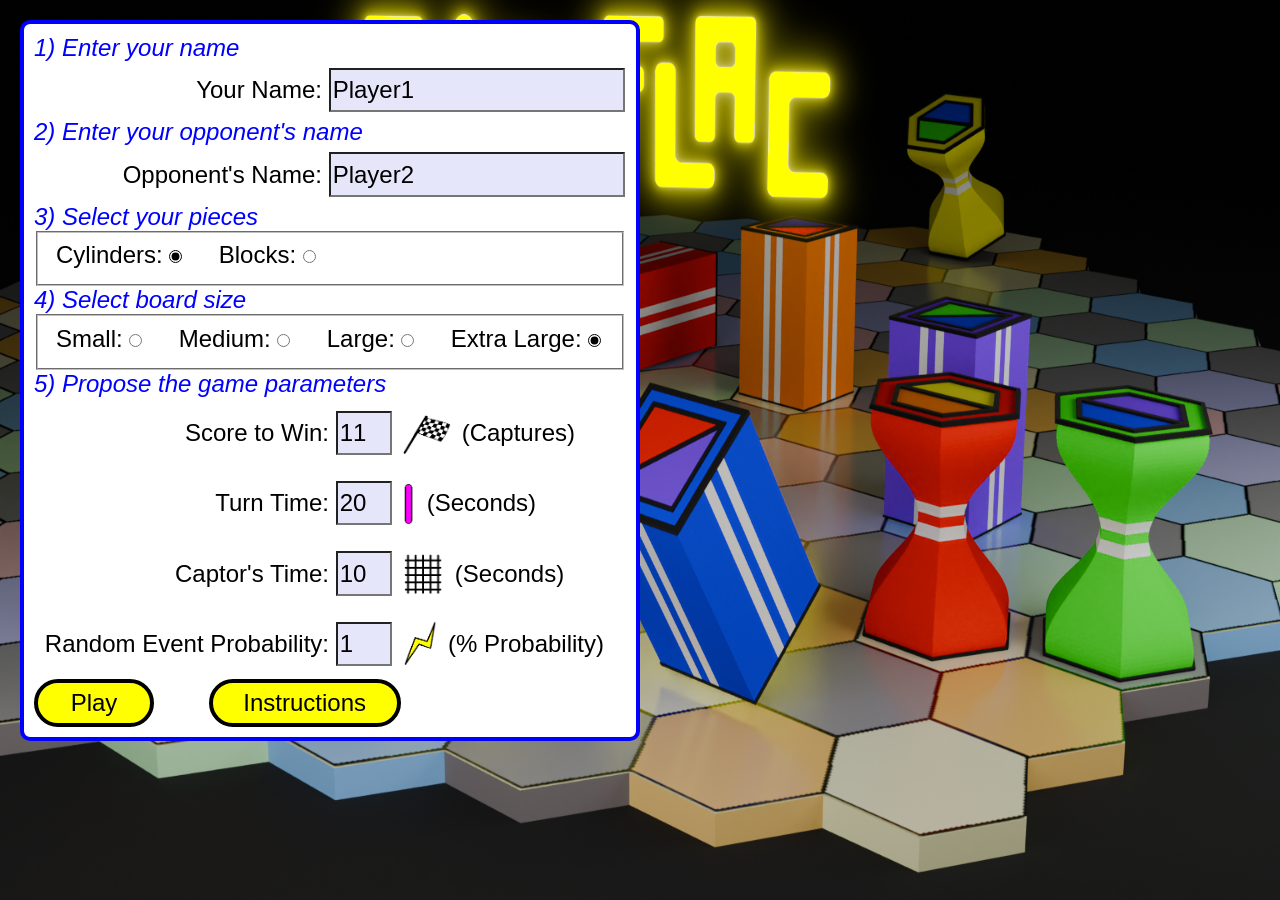
==== flicflac/client/resources/index.html @ 59124ac5 "hosted flic flac" ====
<!DOCTYPE html>
<html>
  <head>
    <title>FlicFlac</title>
    <style>
    body {
      padding: 0px;
      margin: 20px;
      overflow-x: hidden;
      overflow-y: hidden;
      background-image: url('rules/FlicFlacV4.png');
      background-size: 100vw 100vh;
      background-color: black;
      background-repeat: no-repeat;
      font-family: arial;
      font-size: 30px;
    }    
    </style>

    <link rel="stylesheet" href="./Rules.css" />    
  </head>
  <body onload="LocalStorageRead()">
    <div id="readResults" class="configParams">
      <div>
        <i>1) Enter your name</i><br>
        <span title="This name is needed by your opponent to establish the game link. This unique name must be different from your opponents name and will be used to establish the game link.">
          <div id="errorMsg1" class="configErrorMsg"><b>Invalid Name</b><br>
            Your name should be at least 3 characters long<br>
          </div>
          <div>
            <label for="myName" class="configLabel">Your Name:</label>
            <input id="myName" class="configNameValue" type="text" name="myName">
          </div>
        </span>
      </div>

      <div>
        <i>2) Enter your opponent&apos;s name</i><br>
        <span title="This unique name, provided by your opponent, is needed to establish the game link. It must be different from your name.">
          <div id="errorMsg2" class="configErrorMsg"><b>Invalid Name</b><br>
            Your opponent&apos;s name should be at least 3 characters long and different from your name<br> 
          </div>
          <div>
            <label for="oppoName" class="configLabel">Opponent&apos;s Name:</label>
            <input id="oppoName" class="configNameValue" type="text" name="oppoName">  
          </div>
        </span>
      </div>

      <div>
        <i>3) Select your pieces</i><br>
        <fieldset>
          <div>
            <span title="Select the shape of your pieces. This may be adjusted if both players choose the same shape.">
              <div id="errorMsg3" class="configErrorMsg"><b>Invalid Piece Shape</b><br>
                Select either Cylinders or Blocks. <br>
              </div>
              <label class="configRadioLabel">
                Cylinders:
                <input type="radio" id="cylinders" name="pieceShape" value=0 class="configRadio"/>
              </label>
              <label class="configRadioLabel">
                &nbsp;&nbsp;&nbsp;&nbsp;Blocks:
                <input type="radio" id="blocks" name="pieceShape" value=1 class="configRadio"/>
              </label>
          </span>
          </div>
        </fieldset>
      </div>
      
      <div>
        <i>4) Select board size</i><br>
        <fieldset>
          <div>
            <span title="Select the best size that suits your screen. The final, negotiated, board size is the smallest of your board size and your opponent&apos;s board size.">
              <div id="errorMsg4" class="configErrorMsg"><b>Invalid Board Size</b><br>
                Select one of Small, Medium, Large or Extra Large to specify your preferred board size.<br>
              </div>
              <label class="configRadioLabel">
                Small:
                <input type="radio" id="size5" name="boardSize" value=5 class="configRadio"/>
              </label>
              <label class="configRadioLabel">
                &nbsp;&nbsp;&nbsp;&nbsp;Medium:
                <input type="radio" id="size6" name="boardSize" value=6 class="configRadio"/>
              </label>
              <label class="configRadioLabel">
                &nbsp;&nbsp;&nbsp;&nbsp;Large:
                <input type="radio" id="size7" name="boardSize" value=7 class="configRadio"/>
              </label>
              <label class="configRadioLabel">
                &nbsp;&nbsp;&nbsp;&nbsp;Extra Large:
                <input type="radio" id="size8" name="boardSize" value=8 class="configRadio"/>
              </label>
          </span>
          </div>
        </fieldset>
      </div>


      <i>5) Propose the game parameters</i><br>
      <div>
        <table class ="borderless">        
          <td class ="borderless">
            <span title="This is the number of captures you need to win. The negotiated version of this parameter is the average between your entry and your opponent&apos;s entry. Remember you must win by at least two clear captures.">
              <div id="errorMsg5A" class="configErrorMsg"><b>Invalid target set as Final Score</b><br>
                The score to win needs to be set as a non-zero positive integer.<br>
              </div>
              <label for="scoreToWin" class="configLabel">Score to Win:</label>
              <input id="scoreToWin" class="configNumberValue" type="number" name="scoreToWin">    
            </span>
          </td>
          <td class ="borderless">
            <img src="./Flag.png" style="height: 2em; width: auto"/>
          </td>
          <td class ="borderless">
            <p class="configUnit">(Captures)</td>
        </table>
      </div>
      <div>
        <table class ="borderless">        
          <td class ="borderless">
            <span title="This is the number of seconds allowed for each turn. The negotiated version of this parameter is the average between your entry and your opponent&apos;s entry. A resulting value of zero disables this timer">
              <div id="errorMsg5B" class="configErrorMsg"><b>Invalid Turn Time</b><br>
                The turn time must be greater than or equal to zero, <br>
                representing the maximum time allowed in seconds for each turn.<br>
                A value of zero disables this timer<br>
              </div>
              <label for="turnTime" class="configLabel">Turn Time:</label>
              <input id="turnTime" class="configNumberValue" type="number" name="turnTime">  
            </span>          
          </td>
          <td class ="borderless">
            <img src="./TallTimer.png" style="height: 2em; width: auto"/>
          </td>
          <td class ="borderless">
            <p class="configUnit">(Seconds)</p>
          </td>
        </table>
      </div>
      <div>
        <table class ="borderless">        
          <td class ="borderless">
            <span title= "This is the number of seconds allowed for an extended turn after a successful capture. The negotiated version of this parameter is the average between your entry and your opponent&apos;s entry. A resulting value of zero disables this timer.">
              <div id="errorMsg5C" class="configErrorMsg"><b>Invalid Captor&apos;s Turn Time</b><br>
                This captor&apos;s timer must be greater than or equal to zero.<br>
                It represents the time allowed in seconds for extra turns.<br>
                A value of zero disables this timer.<br>
              </div>
              <label for="captorsTime" class="configLabel">Captor&apos;s Time:</label>
              <input id="captorsTime" class="configNumberValue" type="number" name="captorsTime">
            </span>
            <td class ="borderless">
              <img src="./PortCullis.png" style="height: 2em; width: auto"/>
            </td>
            <td class ="borderless">
              <p class="configUnit">(Seconds)</p>
            </td>
            </table>
        </div>
      <div>
        <table class ="borderless">        
          <td class ="borderless">
            <div id="errorMsg5D" class="configErrorMsg">
              <b>Invalid Random Event Probability</b><br>
              This is an integer representing the percentage probability,<br>
              where 0 <= probability <= 100 <br>
            </div>
            <span title="This is the percentage probabilty that a random event will occur. The negotiated version of this parameter is the average between your entry and your opponent&apos;s entry. A value of zero prohibits these occurences.">
              <label for="randEventProb" class="configLabel">Random Event Probability:</label>
              <input id="randEventProb" class="configNumberValue" type="number" name="randEventProb">              
            </span>
            <td class ="borderless">
              <img src="./Bolt.png" style="height: 2em; width: auto"/>
            </td>
            <td class ="borderless">
              <p class="configUnit">(% Probability)</p>
            </td>
            </table>
      </div>
      <div id="Index">
        <button id="playButton" class="myButton" style="margin-right: 2em;" onclick = "LocalStorageWrite()">Play</button>

        <a href = "./Rules1.html">
          <button class="myButton" style="margin-right: 2em; width: 8em">Instructions</button>
        </a>
      </div>
    </div>

    
    <script>

    document.getElementById("size5").addEventListener('click', function() {
      document.body.style.background = "url('./FlicFlacSize5R.png')"
      document.body.style.setProperty("background-repeat","no-repeat")

    })

    document.getElementById("size6").addEventListener('click', function() {
      document.body.style.background = "url('./FlicFlacSize6R.png')"
      document.body.style.setProperty("background-repeat","no-repeat")

    })

    document.getElementById("size7").addEventListener('click', function() {
      document.body.style.background = "url('./FlicFlacSize7R.png')"
      document.body.style.setProperty("background-repeat","no-repeat")

    })

    document.getElementById("size8").addEventListener('click', function() {
      document.body.style.background = "url('./FlicFlacSize8R.png')"
      document.body.style.setProperty("background-repeat","no-repeat")

    })


    
    function LocalStorageRead() {
      var sFlicFlacPlayParams = window.localStorage.getItem("FlicFlac-Params");
      var sFlicFlacGame2 = window.localStorage.getItem("FlicFlac-Game2");

      var bPlayer2 = true;
      if (sFlicFlacGame2 == null) {
        bPlayer2 = false
      }

      if (sFlicFlacPlayParams != null) {
        // We have the object decoded so display on parameters panel,
        // but if FlicFlac-Game2 exists switch names  
        const oFlicFlac = JSON.parse(sFlicFlacPlayParams)
        document.getElementById("readResults").style.border="4px solid blue"
        if (bPlayer2 == true) {
          document.getElementById("myName").defaultValue = oFlicFlac.playPams2_Name2
          document.getElementById("oppoName").defaultValue = oFlicFlac.playPams1_Name1
        }
        else {
          document.getElementById("myName").defaultValue = oFlicFlac.playPams1_Name1
          document.getElementById("oppoName").defaultValue = oFlicFlac.playPams2_Name2
        }

        if (oFlicFlac.playPams3_PieceShape == 0)
          document.getElementById("cylinders").checked = true
        else
          document.getElementById("blocks").checked = true

        if (oFlicFlac.playPams4_BoardSize == 5)
          document.getElementById("size5").checked = true
        else if (oFlicFlac.playPams4_BoardSize == 6)
          document.getElementById("size6").checked = true
        else if (oFlicFlac.playPams4_BoardSize == 7)
          document.getElementById("size7").checked = true
        else if (oFlicFlac.playPams4_BoardSize == 8)
          document.getElementById("size8").checked = true
        else
          ;
        document.getElementById("scoreToWin").defaultValue = oFlicFlac.playPams5_ScoreToWin
        document.getElementById("turnTime").defaultValue = oFlicFlac.playPams6_TurnTime
        document.getElementById("captorsTime").defaultValue = oFlicFlac.playPams7_CaptorsTime
        document.getElementById("randEventProb").defaultValue = oFlicFlac.playPams8_RandEventProb      
      }
      else      
      {
        /* no json object found so suggest some default parameters */
        console.log("@@@ Cache for PlayParams not found - suggesting defaults")
        document.getElementById("myName").defaultValue = "Player1"
        document.getElementById("oppoName").defaultValue = "Player2"
        document.getElementById("cylinders").checked = true
        document.getElementById("size8").checked = true
        document.getElementById("scoreToWin").defaultValue = 11
        document.getElementById("turnTime").defaultValue = 20
        document.getElementById("captorsTime").defaultValue = 10
        document.getElementById("randEventProb").defaultValue = 1
      }
    }
    
    function LocalStorageWrite() {
      console.log("@@@ LocalStorageWrite")

      // validate the new parameters


      var myName = document.getElementById("myName").value
      var oppoName = document.getElementById("oppoName").value
      
      var checkPieceShapeRadio = document.querySelector('input[name="pieceShape"]:checked')
      var pieceShape = -1
      if (checkPieceShapeRadio != null) {
        pieceShape = checkPieceShapeRadio.value
      }
      
      var checkBoardSizeRadio = document.querySelector('input[name="boardSize"]:checked')
      var boardSize = 0
      if (checkBoardSizeRadio != null) {
        boardSize = checkBoardSizeRadio.value
      }
      var scoreToWin = document.getElementById("scoreToWin").value
      var turnTime = document.getElementById("turnTime").value
      var captorsTime = document.getElementById("captorsTime").value
      var randEventProb = document.getElementById("randEventProb").value

      var invalidParams = false;

      if (myName.length < 3)
      {
        document.getElementById("errorMsg1").style.display="block";
        invalidParams = true;
      }

      if (oppoName.length < 3)
      {
        document.getElementById("errorMsg2").style.display="block";
        invalidParams = true;
      }

      if (myName == oppoName)
      {
        document.getElementById("errorMsg2").style.display="block";
        invalidParams = true;
      }

      if ((pieceShape != 0) && (pieceShape != 1))
      {
        document.getElementById("errorMsg3").style.display="block";
        invalidParams = true;
      }


      if ((boardSize != 5) && (boardSize != 6) && (boardSize != 7) && (boardSize != 8))
      {
        document.getElementById("errorMsg4").style.display="block";
        invalidParams = true;
      }

      if (scoreToWin < 1)
      {
        document.getElementById("errorMsg5A").style.display="block";
        invalidParams = true;
      }

      if (turnTime < 0)
      {
        document.getElementById("errorMsg5B").style.display="block";
        invalidParams = true;
      }

      if (captorsTime < 0)
      {
        document.getElementById("errorMsg5C").style.display="block";
        invalidParams = true;        
      }

      if ((randEventProb < 0) || (randEventProb > 100))
      {
        document.getElementById("errorMsg5D").style.display="block";
        invalidParams = true;
      }

      if (invalidParams == true) {
        // leave error message(s) showing if one or more paramters invalid
        document.getElementById("readResults").style.border="4px solid red";
        console.log("@@@ Invalid PlayParams detected")
        return;
      }
      else {
        // infuse new settings into a new PlayParams object

        var oPlayParams = {
          playPams1_Name1: myName,
          playPams2_Name2: oppoName,
          playPams3_PieceShape: pieceShape,
          playPams4_BoardSize: boardSize,
          playPams5_ScoreToWin: scoreToWin,
          playPams6_TurnTime: turnTime,
          playPams7_CaptorsTime: captorsTime,
          playPams8_RandEventProb: randEventProb
        }

        window.localStorage.removeItem("FlicFlac-Game1") // remove any previous game for INITIATOR
        window.localStorage.removeItem("FlicFlac-Game2") // remove any previous game for RESPONDER
        if (myName > oppoName) {
          // we swap oPlayParams here
          // On same machine and same browser, both indigo sessions will share the ordered PlayerParams
          // The indigo sessions use FlicFlac-Game1 or FlicFlac-Game2 according to N1 and N2 passed as cookies
          var tempOurName = oPlayParams.playPams1_Name1
          var tempOppoName = oPlayParams.playPams2_Name2
          oPlayParams.playPams1_Name1 = tempOppoName
          oPlayParams.playPams2_Name2 = tempOurName
        }

        // create new string to write as new cache
        const sOrderedFlicFlacPlayParams = JSON.stringify(oPlayParams);

        window.localStorage.setItem("FlicFlac-Params", sOrderedFlicFlacPlayParams);

        // relocate to indigo environment ... N1 and N2 are crucial to indigo code
        window.location.href = './index2.html?N1='+myName+"&N2="+oppoName;
      }
    }
    </script>
  </body>
</html>
---- flicflac/client/resources/Rules.css ----
.myBoldGreen {
 font-weight: bold;
 color: #008000;
}
.myButton {
  width : 5em;
  height : 2em;
  padding : 0.5em, 2em;
  border-radius: 2em;
  font-size: 1em;
  font-family: Arial;
  color: black;
  background-color: yellow;
  border: 0.2em solid black;
}
.myButton:hover {
  width : 5em;
  height : 2em;
  padding : 0.5em, 2em;
  border-radius: 2em;
  font-size: 1em;
  font-family: Arial;
  color: black;
  background-color: yellow;
  border: 0.2em solid magenta;
  text-decoration: none;
}

.myRulesButton {
  width : 100px;
  height : 50px;
  padding : 100px,10px;
  border-radius: 50px;
  font-size: 1em;
  font-family: Arial;
  color: black;
  background-color: yellow;
  border: 6px solid black;
  text-decoration: none;
}
.myRulesButton:hover {
  width : 100px;
  height : 50px;
  padding : 100px,10px;
  border-radius: 50px;
  font-size: 30px;
  font-family: Arial;
  color: black;
  background-color: yellow;
  border: 6px solid magenta;
  text-decoration: none;
}

.myPanel {
  img {
    height: 8em;
    object-fit : contain;
  }
}

.rowM1 {
  margin-top: 2em;
  margin-bottom: 2em;
  display:grid;
  grid-template-columns: 30% 70%;
}

.columnM1 {
  float: left;
}

.columnM2 {
  float:right;
}

.columnM2 img {
  height: 100%;
  object-fit:contain;
}

table, th, tr, td {
  padding:4px;
  border-spacing: 0px;
  border: 2px solid black;
  border-collapse: collapse;
}

.configParams {
  font-size: 24px;
  font-family: Arial;
  color:blue;
  padding: 10px;
  width:max-content;
  border-radius: 10px;
  border: 4px solid blue;
  background-color: white;
}

.configLabel {
  width: 12em;
  height:1em;
  display:inline-block;
  text-align: right;
  color:black;
}

.configNameValue {
  font-size: 1em;
  font-family: Arial;
  width: 12em;
  height:1.6em;
  display:inline-block;
  text-align: left;
  background-color:lavender;
  color:black;
  margin-top: 0.25em;
  margin-bottom: 0.25em;
}


.configNumberValue {
  font-size: 1em;
  font-family: Arial;
  width: 2em;
  height:1.6em;
  display:inline-block;
  text-align: left;
  background-color:lavender;
  color:black;
  margin-top: 0.25em;
  margin-bottom: 0.25em;
}

.configUnit {
  width: auto;
  height:1em;
  display:inline-block;
  text-align: left;
  color:black;
  margin-top: 0;
  margin-bottom: 0;
}

.configErrorMsg {
  font-style: italic;
  color:red;
  display:none;
}

.borderless {
  border: 3px solid white !important;
}

.configRadio {
  margin-left: 0;
  accent-color:black;
}

.configRadioLabel {
  margin-right: 0;
  border-right: 0;
  padding-right: 0;
  color:black;
}
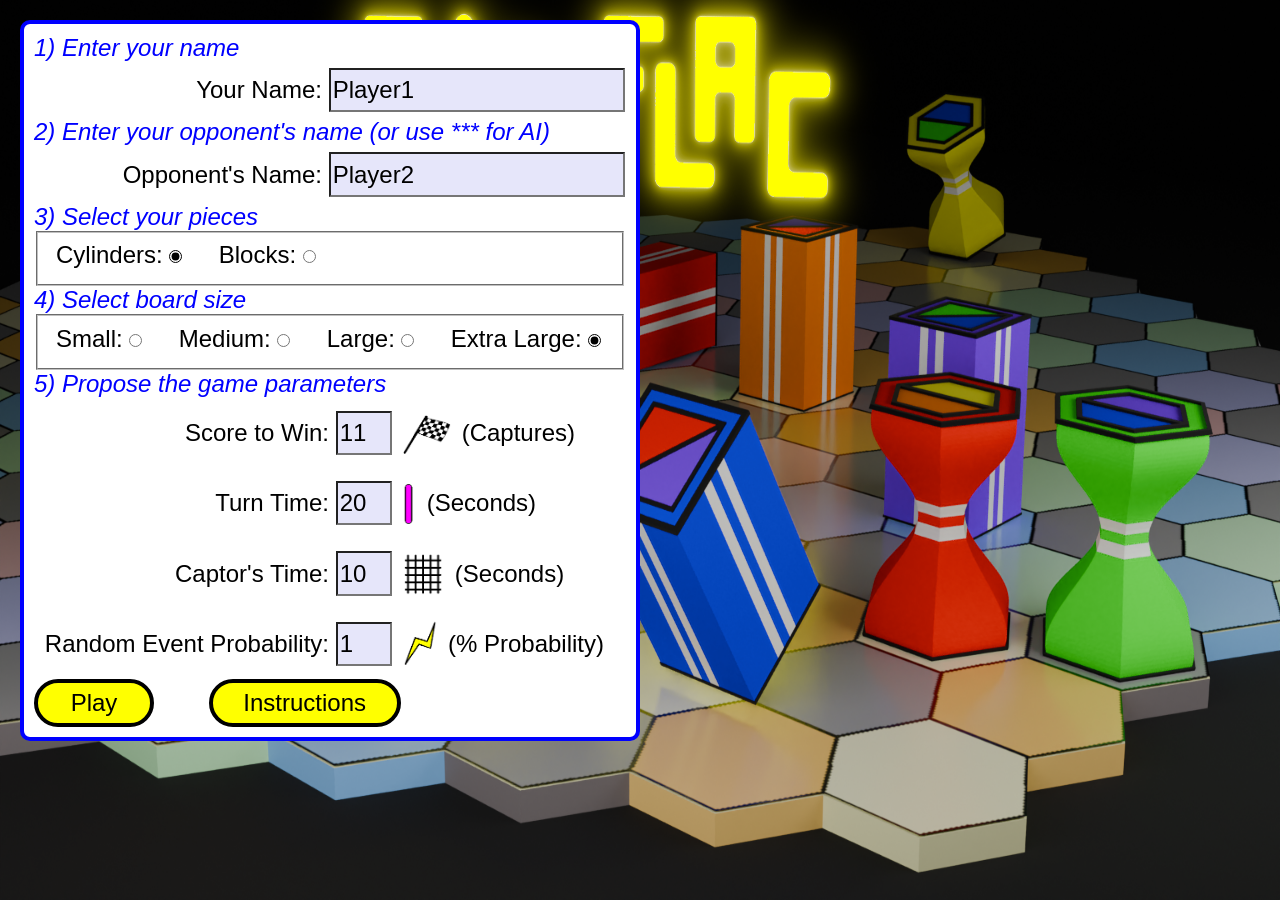
==== commit 960f7076: "Updating index2.html & documentation for '***'=AI" ====
--- a/flicflac/client/resources/index.html
+++ b/flicflac/client/resources/index.html
@@ -1,402 +1,535 @@
 <!DOCTYPE html>
 <html>
   <head>
-    <title>FlicFlac</title>
+    <title>FlicFlac 2</title>
     <style>
-    body {
-      padding: 0px;
-      margin: 20px;
-      overflow-x: hidden;
-      overflow-y: hidden;
-      background-image: url('rules/FlicFlacV4.png');
-      background-size: 100vw 100vh;
-      background-color: black;
-      background-repeat: no-repeat;
-      font-family: arial;
-      font-size: 30px;
-    }    
+      body {
+        padding: 0px;
+        margin: 20px;
+        overflow-x: hidden;
+        overflow-y: hidden;
+        background-image: url("rules/FlicFlacV4.png");
+        background-size: 100vw 100vh;
+        background-color: black;
+        background-repeat: no-repeat;
+        font-family: arial;
+        font-size: 30px;
+      }
     </style>
 
-    <link rel="stylesheet" href="./Rules.css" />    
+    <link rel="stylesheet" href="./Rules.css" />
   </head>
   <body onload="LocalStorageRead()">
     <div id="readResults" class="configParams">
       <div>
-        <i>1) Enter your name</i><br>
-        <span title="This name is needed by your opponent to establish the game link. This unique name must be different from your opponents name and will be used to establish the game link.">
-          <div id="errorMsg1" class="configErrorMsg"><b>Invalid Name</b><br>
-            Your name should be at least 3 characters long<br>
+        <i>1) Enter your name</i><br />
+        <span
+          title="This name is needed by your opponent to establish the game link. This unique, alphanumeric name must be different from your opponents name."
+        >
+          <div id="errorMsg1" class="configErrorMsg">
+            <b>Invalid Name</b><br />
+            Your name should be alphanumeric and at least 3 characters long<br />
           </div>
           <div>
             <label for="myName" class="configLabel">Your Name:</label>
-            <input id="myName" class="configNameValue" type="text" name="myName">
+            <input
+              id="myName"
+              class="configNameValue"
+              type="text"
+              name="myName"
+            />
           </div>
         </span>
       </div>
 
       <div>
-        <i>2) Enter your opponent&apos;s name</i><br>
-        <span title="This unique name, provided by your opponent, is needed to establish the game link. It must be different from your name.">
-          <div id="errorMsg2" class="configErrorMsg"><b>Invalid Name</b><br>
-            Your opponent&apos;s name should be at least 3 characters long and different from your name<br> 
+        <i>2) Enter your opponent&apos;s name (or use *** for AI)</i><br />
+        <span
+          title="This unique, alphanumeric name, provided by your opponent, is needed to establish the game link. It must be different from your name. To invoke the AI opponent use ***"
+        >
+          <div id="errorMsg2" class="configErrorMsg">
+            <b>Invalid Name</b><br />
+            Your opponent&apos;s name should be at least 3 characters long, alphanumeric and be different from your name. (*** invokes AI)<br />
           </div>
           <div>
-            <label for="oppoName" class="configLabel">Opponent&apos;s Name:</label>
-            <input id="oppoName" class="configNameValue" type="text" name="oppoName">  
+            <label for="oppoName" class="configLabel"
+              >Opponent&apos;s Name:</label
+            >
+            <input
+              id="oppoName"
+              class="configNameValue"
+              type="text"
+              name="oppoName"
+            />
           </div>
         </span>
       </div>
 
       <div>
-        <i>3) Select your pieces</i><br>
+        <i>3) Select your pieces</i><br />
         <fieldset>
           <div>
-            <span title="Select the shape of your pieces. This may be adjusted if both players choose the same shape.">
-              <div id="errorMsg3" class="configErrorMsg"><b>Invalid Piece Shape</b><br>
-                Select either Cylinders or Blocks. <br>
+            <span
+              title="Select the shape of your pieces. This may be adjusted if both players choose the same shape."
+            >
+              <div id="errorMsg3" class="configErrorMsg">
+                <b>Invalid Piece Shape</b><br />
+                Select either Cylinders or Blocks. <br />
               </div>
               <label class="configRadioLabel">
                 Cylinders:
-                <input type="radio" id="cylinders" name="pieceShape" value=0 class="configRadio"/>
+                <input
+                  type="radio"
+                  id="cylinders"
+                  name="pieceShape"
+                  value="0"
+                  class="configRadio"
+                />
               </label>
               <label class="configRadioLabel">
                 &nbsp;&nbsp;&nbsp;&nbsp;Blocks:
-                <input type="radio" id="blocks" name="pieceShape" value=1 class="configRadio"/>
+                <input
+                  type="radio"
+                  id="blocks"
+                  name="pieceShape"
+                  value="1"
+                  class="configRadio"
+                />
               </label>
-          </span>
+            </span>
           </div>
         </fieldset>
       </div>
-      
-      <div>
-        <i>4) Select board size</i><br>
+
+      <div>
+        <i>4) Select board size</i><br />
         <fieldset>
           <div>
-            <span title="Select the best size that suits your screen. The final, negotiated, board size is the smallest of your board size and your opponent&apos;s board size.">
-              <div id="errorMsg4" class="configErrorMsg"><b>Invalid Board Size</b><br>
-                Select one of Small, Medium, Large or Extra Large to specify your preferred board size.<br>
+            <span
+              title="Select the best size that suits your screen. The final, negotiated, board size is the smallest of your board size and your opponent's board size."
+            >
+              <div id="errorMsg4" class="configErrorMsg">
+                <b>Invalid Board Size</b><br />
+                Select one of Small, Medium, Large or Extra Large to specify
+                your preferred board size.<br />
               </div>
               <label class="configRadioLabel">
                 Small:
-                <input type="radio" id="size5" name="boardSize" value=5 class="configRadio"/>
+                <input
+                  type="radio"
+                  id="size5"
+                  name="boardSize"
+                  value="5"
+                  class="configRadio"
+                />
               </label>
               <label class="configRadioLabel">
                 &nbsp;&nbsp;&nbsp;&nbsp;Medium:
-                <input type="radio" id="size6" name="boardSize" value=6 class="configRadio"/>
+                <input
+                  type="radio"
+                  id="size6"
+                  name="boardSize"
+                  value="6"
+                  class="configRadio"
+                />
               </label>
               <label class="configRadioLabel">
                 &nbsp;&nbsp;&nbsp;&nbsp;Large:
-                <input type="radio" id="size7" name="boardSize" value=7 class="configRadio"/>
+                <input
+                  type="radio"
+                  id="size7"
+                  name="boardSize"
+                  value="7"
+                  class="configRadio"
+                />
               </label>
               <label class="configRadioLabel">
                 &nbsp;&nbsp;&nbsp;&nbsp;Extra Large:
-                <input type="radio" id="size8" name="boardSize" value=8 class="configRadio"/>
+                <input
+                  type="radio"
+                  id="size8"
+                  name="boardSize"
+                  value="8"
+                  class="configRadio"
+                />
               </label>
-          </span>
+            </span>
           </div>
         </fieldset>
       </div>
 
-
-      <i>5) Propose the game parameters</i><br>
-      <div>
-        <table class ="borderless">        
-          <td class ="borderless">
-            <span title="This is the number of captures you need to win. The negotiated version of this parameter is the average between your entry and your opponent&apos;s entry. Remember you must win by at least two clear captures.">
-              <div id="errorMsg5A" class="configErrorMsg"><b>Invalid target set as Final Score</b><br>
-                The score to win needs to be set as a non-zero positive integer.<br>
+      <i>5) Propose the game parameters</i><br />
+      <div>
+        <table class="borderless">
+          <td class="borderless">
+            <span
+              title="This is the number of captures you need to win. The negotiated version of this parameter is the average between your entry and your opponent's entry. Remember you must win by at least two clear captures."
+            >
+              <div id="errorMsg5A" class="configErrorMsg">
+                <b>Invalid target set as Final Score</b><br />
+                The score to win needs to be set as a non-zero positive
+                integer.<br />
               </div>
               <label for="scoreToWin" class="configLabel">Score to Win:</label>
-              <input id="scoreToWin" class="configNumberValue" type="number" name="scoreToWin">    
+              <input
+                id="scoreToWin"
+                class="configNumberValue"
+                type="number"
+                name="scoreToWin"
+              />
             </span>
           </td>
-          <td class ="borderless">
-            <img src="./Flag.png" style="height: 2em; width: auto"/>
-          </td>
-          <td class ="borderless">
-            <p class="configUnit">(Captures)</td>
+          <td class="borderless">
+            <img src="./Flag.png" style="height: 2em; width: auto" />
+          </td>
+          <td class="borderless">
+            <p class="configUnit">(Captures)</p>
+          </td>
         </table>
       </div>
       <div>
-        <table class ="borderless">        
-          <td class ="borderless">
-            <span title="This is the number of seconds allowed for each turn. The negotiated version of this parameter is the average between your entry and your opponent&apos;s entry. A resulting value of zero disables this timer">
-              <div id="errorMsg5B" class="configErrorMsg"><b>Invalid Turn Time</b><br>
-                The turn time must be greater than or equal to zero, <br>
-                representing the maximum time allowed in seconds for each turn.<br>
-                A value of zero disables this timer<br>
+        <table class="borderless">
+          <td class="borderless">
+            <span
+              title="This is the number of seconds allowed for each turn. The negotiated version of this parameter is the average between your entry and your opponent's entry. A resulting value of zero disables this timer"
+            >
+              <div id="errorMsg5B" class="configErrorMsg">
+                <b>Invalid Turn Time</b><br />
+                The turn time must be greater than or equal to zero, <br />
+                representing the maximum time allowed in seconds for each
+                turn.<br />
+                A value of zero disables this timer<br />
               </div>
               <label for="turnTime" class="configLabel">Turn Time:</label>
-              <input id="turnTime" class="configNumberValue" type="number" name="turnTime">  
-            </span>          
-          </td>
-          <td class ="borderless">
-            <img src="./TallTimer.png" style="height: 2em; width: auto"/>
-          </td>
-          <td class ="borderless">
+              <input
+                id="turnTime"
+                class="configNumberValue"
+                type="number"
+                name="turnTime"
+              />
+            </span>
+          </td>
+          <td class="borderless">
+            <img src="./TallTimer.png" style="height: 2em; width: auto" />
+          </td>
+          <td class="borderless">
             <p class="configUnit">(Seconds)</p>
           </td>
         </table>
       </div>
       <div>
-        <table class ="borderless">        
-          <td class ="borderless">
-            <span title= "This is the number of seconds allowed for an extended turn after a successful capture. The negotiated version of this parameter is the average between your entry and your opponent&apos;s entry. A resulting value of zero disables this timer.">
-              <div id="errorMsg5C" class="configErrorMsg"><b>Invalid Captor&apos;s Turn Time</b><br>
-                This captor&apos;s timer must be greater than or equal to zero.<br>
-                It represents the time allowed in seconds for extra turns.<br>
-                A value of zero disables this timer.<br>
+        <table class="borderless">
+          <td class="borderless">
+            <span
+              title="This is the number of seconds allowed for an extended turn after a successful capture. The negotiated version of this parameter is the average between your entry and your opponent's entry. A resulting value of zero disables this timer."
+            >
+              <div id="errorMsg5C" class="configErrorMsg">
+                <b>Invalid Captor&apos;s Turn Time</b><br />
+                This captor&apos;s timer must be greater than or equal to
+                zero.<br />
+                It represents the time allowed in seconds for extra turns.<br />
+                A value of zero disables this timer.<br />
               </div>
-              <label for="captorsTime" class="configLabel">Captor&apos;s Time:</label>
-              <input id="captorsTime" class="configNumberValue" type="number" name="captorsTime">
+              <label for="captorsTime" class="configLabel"
+                >Captor&apos;s Time:</label
+              >
+              <input
+                id="captorsTime"
+                class="configNumberValue"
+                type="number"
+                name="captorsTime"
+              />
             </span>
-            <td class ="borderless">
-              <img src="./PortCullis.png" style="height: 2em; width: auto"/>
-            </td>
-            <td class ="borderless">
-              <p class="configUnit">(Seconds)</p>
-            </td>
-            </table>
-        </div>
-      <div>
-        <table class ="borderless">        
-          <td class ="borderless">
+          </td>
+
+          <td class="borderless">
+            <img src="./PortCullis.png" style="height: 2em; width: auto" />
+          </td>
+          <td class="borderless">
+            <p class="configUnit">(Seconds)</p>
+          </td>
+        </table>
+      </div>
+      <div>
+        <table class="borderless">
+          <td class="borderless">
             <div id="errorMsg5D" class="configErrorMsg">
-              <b>Invalid Random Event Probability</b><br>
-              This is an integer representing the percentage probability,<br>
-              where 0 <= probability <= 100 <br>
+              <b>Invalid Random Event Probability</b><br />
+              This is an integer representing the percentage probability,<br />
+              where 0 <= probability <= 100 <br />
             </div>
-            <span title="This is the percentage probabilty that a random event will occur. The negotiated version of this parameter is the average between your entry and your opponent&apos;s entry. A value of zero prohibits these occurences.">
-              <label for="randEventProb" class="configLabel">Random Event Probability:</label>
-              <input id="randEventProb" class="configNumberValue" type="number" name="randEventProb">              
+            <span
+              title="This is the percentage probabilty that a random event will occur. The negotiated version of this parameter is the average between your entry and your opponent's entry. A value of zero prohibits these occurences."
+            >
+              <label for="randEventProb" class="configLabel"
+                >Random Event Probability:</label
+              >
+              <input
+                id="randEventProb"
+                class="configNumberValue"
+                type="number"
+                name="randEventProb"
+              />
             </span>
-            <td class ="borderless">
-              <img src="./Bolt.png" style="height: 2em; width: auto"/>
-            </td>
-            <td class ="borderless">
-              <p class="configUnit">(% Probability)</p>
-            </td>
-            </table>
+          </td>
+
+          <td class="borderless">
+            <img src="./Bolt.png" style="height: 2em; width: auto" />
+          </td>
+          <td class="borderless">
+            <p class="configUnit">(% Probability)</p>
+          </td>
+        </table>
       </div>
       <div id="Index">
-        <button id="playButton" class="myButton" style="margin-right: 2em;" onclick = "LocalStorageWrite()">Play</button>
-
-        <a href = "./Rules1.html">
-          <button class="myButton" style="margin-right: 2em; width: 8em">Instructions</button>
+        <button
+          id="playButton"
+          class="myButton"
+          style="margin-right: 2em"
+          onclick="LocalStorageWrite()"
+        >
+          Play
+        </button>
+
+        <a href="./Rules1.html">
+          <button class="myButton" style="margin-right: 2em; width: 8em">
+            Instructions
+          </button>
         </a>
       </div>
     </div>
 
+    <script>
+
+      document.getElementById("size5").addEventListener("click", function () {
+        document.body.style.background = "url('./FlicFlacSize5R.png')";
+        document.body.style.setProperty("background-repeat", "no-repeat");
+      });
+
+      document.getElementById("size6").addEventListener("click", function () {
+        document.body.style.background = "url('./FlicFlacSize6R.png')";
+        document.body.style.setProperty("background-repeat", "no-repeat");
+      });
+
+      document.getElementById("size7").addEventListener("click", function () {
+        document.body.style.background = "url('./FlicFlacSize7R.png')";
+        document.body.style.setProperty("background-repeat", "no-repeat");
+      });
+
+      document.getElementById("size8").addEventListener("click", function () {
+        document.body.style.background = "url('./FlicFlacSize8R.png')";
+        document.body.style.setProperty("background-repeat", "no-repeat");
+      });
+
+      function LocalStorageRead() {
+        var sFlicFlacPlayParams =
+          window.localStorage.getItem("FlicFlac-Params");
+        var sFlicFlacGame2 = window.localStorage.getItem("FlicFlac-Game2");
+
+        var bPlayer2 = true;
+        if (sFlicFlacGame2 == null) {
+          bPlayer2 = false;
+        }
+
+        if (sFlicFlacPlayParams != null) {
+          // We have the object decoded so display on parameters panel,
+          // but if FlicFlac-Game2 exists switch names
+          const oFlicFlac = JSON.parse(sFlicFlacPlayParams);
+          document.getElementById("readResults").style.border =
+            "4px solid blue";
+          if (bPlayer2 == true) {
+            document.getElementById("myName").defaultValue =
+              oFlicFlac.playPams2_Name2;
+            document.getElementById("oppoName").defaultValue =
+              oFlicFlac.playPams1_Name1;
+          } else {
+            document.getElementById("myName").defaultValue =
+              oFlicFlac.playPams1_Name1;
+            document.getElementById("oppoName").defaultValue =
+              oFlicFlac.playPams2_Name2;
+          }
+
+          if (oFlicFlac.playPams3_PieceShape == 0)
+            document.getElementById("cylinders").checked = true;
+          else document.getElementById("blocks").checked = true;
+
+          if (oFlicFlac.playPams4_BoardSize == 5)
+            document.getElementById("size5").checked = true;
+          else if (oFlicFlac.playPams4_BoardSize == 6)
+            document.getElementById("size6").checked = true;
+          else if (oFlicFlac.playPams4_BoardSize == 7)
+            document.getElementById("size7").checked = true;
+          else if (oFlicFlac.playPams4_BoardSize == 8)
+            document.getElementById("size8").checked = true;
+          else;
+          document.getElementById("scoreToWin").defaultValue =
+            oFlicFlac.playPams5_ScoreToWin;
+          document.getElementById("turnTime").defaultValue =
+            oFlicFlac.playPams6_TurnTime;
+          document.getElementById("captorsTime").defaultValue =
+            oFlicFlac.playPams7_CaptorsTime;
+          document.getElementById("randEventProb").defaultValue =
+            oFlicFlac.playPams8_RandEventProb;
+        } else {
+          /* no json object found so suggest some default parameters */
+          console.log(
+            "@@@ Cache for PlayParams not found - suggesting defaults"
+          );
+          document.getElementById("myName").defaultValue = "Player1";
+          document.getElementById("oppoName").defaultValue = "Player2";
+          document.getElementById("cylinders").checked = true;
+          document.getElementById("size8").checked = true;
+          document.getElementById("scoreToWin").defaultValue = 11;
+          document.getElementById("turnTime").defaultValue = 20;
+          document.getElementById("captorsTime").defaultValue = 10;
+          document.getElementById("randEventProb").defaultValue = 1;
+        }
+      }
+
+      function LocalStorageWrite() {
+        console.log("@@@ LocalStorageWrite");
+
+        // validate the new parameters
+
+        var myName = document.getElementById("myName").value;
+        var oppoName = document.getElementById("oppoName").value;
+
+        var checkPieceShapeRadio = document.querySelector(
+          'input[name="pieceShape"]:checked'
+        );
+        var pieceShape = -1;
+        if (checkPieceShapeRadio != null) {
+          pieceShape = checkPieceShapeRadio.value;
+        }
+
+        var checkBoardSizeRadio = document.querySelector(
+          'input[name="boardSize"]:checked'
+        );
+        var boardSize = 0;
+        if (checkBoardSizeRadio != null) {
+          boardSize = checkBoardSizeRadio.value;
+        }
+        var scoreToWin = document.getElementById("scoreToWin").value;
+        var turnTime = document.getElementById("turnTime").value;
+        var captorsTime = document.getElementById("captorsTime").value;
+        var randEventProb = document.getElementById("randEventProb").value;
+
+        var invalidParams = false;
+
+        if ((myName.length < 3) || (isAlphaNumeric(myName) == false)) {
+          document.getElementById("errorMsg1").style.display = "block";
+          invalidParams = true;
+        }
+
+        if (oppoName.localeCompare("***") != 0) { // testing for AI option
+          if ((oppoName.length < 3) || (isAlphaNumeric(oppoName) == false)) {
+            document.getElementById("errorMsg2").style.display = "block";
+            invalidParams = true;
+          }
+        }
+
+        if (myName == oppoName) {
+          document.getElementById("errorMsg2").style.display = "block";
+          invalidParams = true;
+        }
+
+        if (pieceShape != 0 && pieceShape != 1) {
+          document.getElementById("errorMsg3").style.display = "block";
+          invalidParams = true;
+        }
+
+        if (
+          boardSize != 5 &&
+          boardSize != 6 &&
+          boardSize != 7 &&
+          boardSize != 8
+        ) {
+          document.getElementById("errorMsg4").style.display = "block";
+          invalidParams = true;
+        }
+
+        if (scoreToWin < 1) {
+          document.getElementById("errorMsg5A").style.display = "block";
+          invalidParams = true;
+        }
+
+        if (turnTime < 0) {
+          document.getElementById("errorMsg5B").style.display = "block";
+          invalidParams = true;
+        }
+
+        if (captorsTime < 0) {
+          document.getElementById("errorMsg5C").style.display = "block";
+          invalidParams = true;
+        }
+
+        if (randEventProb < 0 || randEventProb > 100) {
+          document.getElementById("errorMsg5D").style.display = "block";
+          invalidParams = true;
+        }
+
+        if (invalidParams == true) {
+          // leave error message(s) showing if one or more paramters invalid
+          document.getElementById("readResults").style.border = "4px solid red";
+          console.log("@@@ Invalid PlayParams detected");
+          return;
+        } else {
+          // infuse new settings into a new PlayParams object
+
+          var oPlayParams = {
+            playPams1_Name1: myName,
+            playPams2_Name2: oppoName,
+            playPams3_PieceShape: pieceShape,
+            playPams4_BoardSize: boardSize,
+            playPams5_ScoreToWin: scoreToWin,
+            playPams6_TurnTime: turnTime,
+            playPams7_CaptorsTime: captorsTime,
+            playPams8_RandEventProb: randEventProb,
+          };
+
+          window.localStorage.removeItem("FlicFlac-Game1"); // remove any previous game for INITIATOR
+          window.localStorage.removeItem("FlicFlac-Game2"); // remove any previous game for RESPONDER
+          if (myName > oppoName) {
+            // we swap oPlayParams here
+            // On same machine and same browser, both indigo sessions will share the ordered PlayerParams
+            // The indigo sessions use FlicFlac-Game1 or FlicFlac-Game2 according to N1 and N2 passed as cookies
+            var tempOurName = oPlayParams.playPams1_Name1;
+            var tempOppoName = oPlayParams.playPams2_Name2;
+            oPlayParams.playPams1_Name1 = tempOppoName;
+            oPlayParams.playPams2_Name2 = tempOurName;
+          }
+
+          // create new string to write as new cache
+          const sOrderedFlicFlacPlayParams = JSON.stringify(oPlayParams);
+
+          window.localStorage.setItem(
+            "FlicFlac-Params",
+            sOrderedFlicFlacPlayParams
+          );
+
+          // relocate to indigo environment ... N1 and N2 are crucial to indigo code
+
+          window.location.href =
+            "./index2.html?N1=" + myName + "&N2=" + oppoName;
+        }
+      }
     
+      function isAlphaNumeric(str) {
+        var regEx = /^[A-Za-z0-9]+$/i;
+        var bResult = regEx.test(str);
+        return bResult
+      }
+
+    </script>
     <script>
-
-    document.getElementById("size5").addEventListener('click', function() {
-      document.body.style.background = "url('./FlicFlacSize5R.png')"
-      document.body.style.setProperty("background-repeat","no-repeat")
-
-    })
-
-    document.getElementById("size6").addEventListener('click', function() {
-      document.body.style.background = "url('./FlicFlacSize6R.png')"
-      document.body.style.setProperty("background-repeat","no-repeat")
-
-    })
-
-    document.getElementById("size7").addEventListener('click', function() {
-      document.body.style.background = "url('./FlicFlacSize7R.png')"
-      document.body.style.setProperty("background-repeat","no-repeat")
-
-    })
-
-    document.getElementById("size8").addEventListener('click', function() {
-      document.body.style.background = "url('./FlicFlacSize8R.png')"
-      document.body.style.setProperty("background-repeat","no-repeat")
-
-    })
-
-
-    
-    function LocalStorageRead() {
-      var sFlicFlacPlayParams = window.localStorage.getItem("FlicFlac-Params");
-      var sFlicFlacGame2 = window.localStorage.getItem("FlicFlac-Game2");
-
-      var bPlayer2 = true;
-      if (sFlicFlacGame2 == null) {
-        bPlayer2 = false
-      }
-
-      if (sFlicFlacPlayParams != null) {
-        // We have the object decoded so display on parameters panel,
-        // but if FlicFlac-Game2 exists switch names  
-        const oFlicFlac = JSON.parse(sFlicFlacPlayParams)
-        document.getElementById("readResults").style.border="4px solid blue"
-        if (bPlayer2 == true) {
-          document.getElementById("myName").defaultValue = oFlicFlac.playPams2_Name2
-          document.getElementById("oppoName").defaultValue = oFlicFlac.playPams1_Name1
-        }
-        else {
-          document.getElementById("myName").defaultValue = oFlicFlac.playPams1_Name1
-          document.getElementById("oppoName").defaultValue = oFlicFlac.playPams2_Name2
-        }
-
-        if (oFlicFlac.playPams3_PieceShape == 0)
-          document.getElementById("cylinders").checked = true
-        else
-          document.getElementById("blocks").checked = true
-
-        if (oFlicFlac.playPams4_BoardSize == 5)
-          document.getElementById("size5").checked = true
-        else if (oFlicFlac.playPams4_BoardSize == 6)
-          document.getElementById("size6").checked = true
-        else if (oFlicFlac.playPams4_BoardSize == 7)
-          document.getElementById("size7").checked = true
-        else if (oFlicFlac.playPams4_BoardSize == 8)
-          document.getElementById("size8").checked = true
-        else
-          ;
-        document.getElementById("scoreToWin").defaultValue = oFlicFlac.playPams5_ScoreToWin
-        document.getElementById("turnTime").defaultValue = oFlicFlac.playPams6_TurnTime
-        document.getElementById("captorsTime").defaultValue = oFlicFlac.playPams7_CaptorsTime
-        document.getElementById("randEventProb").defaultValue = oFlicFlac.playPams8_RandEventProb      
-      }
-      else      
-      {
-        /* no json object found so suggest some default parameters */
-        console.log("@@@ Cache for PlayParams not found - suggesting defaults")
-        document.getElementById("myName").defaultValue = "Player1"
-        document.getElementById("oppoName").defaultValue = "Player2"
-        document.getElementById("cylinders").checked = true
-        document.getElementById("size8").checked = true
-        document.getElementById("scoreToWin").defaultValue = 11
-        document.getElementById("turnTime").defaultValue = 20
-        document.getElementById("captorsTime").defaultValue = 10
-        document.getElementById("randEventProb").defaultValue = 1
-      }
-    }
-    
-    function LocalStorageWrite() {
-      console.log("@@@ LocalStorageWrite")
-
-      // validate the new parameters
-
-
-      var myName = document.getElementById("myName").value
-      var oppoName = document.getElementById("oppoName").value
-      
-      var checkPieceShapeRadio = document.querySelector('input[name="pieceShape"]:checked')
-      var pieceShape = -1
-      if (checkPieceShapeRadio != null) {
-        pieceShape = checkPieceShapeRadio.value
-      }
-      
-      var checkBoardSizeRadio = document.querySelector('input[name="boardSize"]:checked')
-      var boardSize = 0
-      if (checkBoardSizeRadio != null) {
-        boardSize = checkBoardSizeRadio.value
-      }
-      var scoreToWin = document.getElementById("scoreToWin").value
-      var turnTime = document.getElementById("turnTime").value
-      var captorsTime = document.getElementById("captorsTime").value
-      var randEventProb = document.getElementById("randEventProb").value
-
-      var invalidParams = false;
-
-      if (myName.length < 3)
-      {
-        document.getElementById("errorMsg1").style.display="block";
-        invalidParams = true;
-      }
-
-      if (oppoName.length < 3)
-      {
-        document.getElementById("errorMsg2").style.display="block";
-        invalidParams = true;
-      }
-
-      if (myName == oppoName)
-      {
-        document.getElementById("errorMsg2").style.display="block";
-        invalidParams = true;
-      }
-
-      if ((pieceShape != 0) && (pieceShape != 1))
-      {
-        document.getElementById("errorMsg3").style.display="block";
-        invalidParams = true;
-      }
-
-
-      if ((boardSize != 5) && (boardSize != 6) && (boardSize != 7) && (boardSize != 8))
-      {
-        document.getElementById("errorMsg4").style.display="block";
-        invalidParams = true;
-      }
-
-      if (scoreToWin < 1)
-      {
-        document.getElementById("errorMsg5A").style.display="block";
-        invalidParams = true;
-      }
-
-      if (turnTime < 0)
-      {
-        document.getElementById("errorMsg5B").style.display="block";
-        invalidParams = true;
-      }
-
-      if (captorsTime < 0)
-      {
-        document.getElementById("errorMsg5C").style.display="block";
-        invalidParams = true;        
-      }
-
-      if ((randEventProb < 0) || (randEventProb > 100))
-      {
-        document.getElementById("errorMsg5D").style.display="block";
-        invalidParams = true;
-      }
-
-      if (invalidParams == true) {
-        // leave error message(s) showing if one or more paramters invalid
-        document.getElementById("readResults").style.border="4px solid red";
-        console.log("@@@ Invalid PlayParams detected")
-        return;
-      }
-      else {
-        // infuse new settings into a new PlayParams object
-
-        var oPlayParams = {
-          playPams1_Name1: myName,
-          playPams2_Name2: oppoName,
-          playPams3_PieceShape: pieceShape,
-          playPams4_BoardSize: boardSize,
-          playPams5_ScoreToWin: scoreToWin,
-          playPams6_TurnTime: turnTime,
-          playPams7_CaptorsTime: captorsTime,
-          playPams8_RandEventProb: randEventProb
-        }
-
-        window.localStorage.removeItem("FlicFlac-Game1") // remove any previous game for INITIATOR
-        window.localStorage.removeItem("FlicFlac-Game2") // remove any previous game for RESPONDER
-        if (myName > oppoName) {
-          // we swap oPlayParams here
-          // On same machine and same browser, both indigo sessions will share the ordered PlayerParams
-          // The indigo sessions use FlicFlac-Game1 or FlicFlac-Game2 according to N1 and N2 passed as cookies
-          var tempOurName = oPlayParams.playPams1_Name1
-          var tempOppoName = oPlayParams.playPams2_Name2
-          oPlayParams.playPams1_Name1 = tempOppoName
-          oPlayParams.playPams2_Name2 = tempOurName
-        }
-
-        // create new string to write as new cache
-        const sOrderedFlicFlacPlayParams = JSON.stringify(oPlayParams);
-
-        window.localStorage.setItem("FlicFlac-Params", sOrderedFlicFlacPlayParams);
-
-        // relocate to indigo environment ... N1 and N2 are crucial to indigo code
-        window.location.href = './index2.html?N1='+myName+"&N2="+oppoName;
-      }
-    }
+      const sse = new EventSource("/refresh/v1/sse");
+      sse.addEventListener("message", (e) => {
+        const msg = JSON.parse(e.data);
+
+        if ("KeepAlive" in msg) console.log("KeepAlive");
+
+        if ("PageRefresh" in msg) location.reload();
+      });
     </script>
   </body>
 </html>
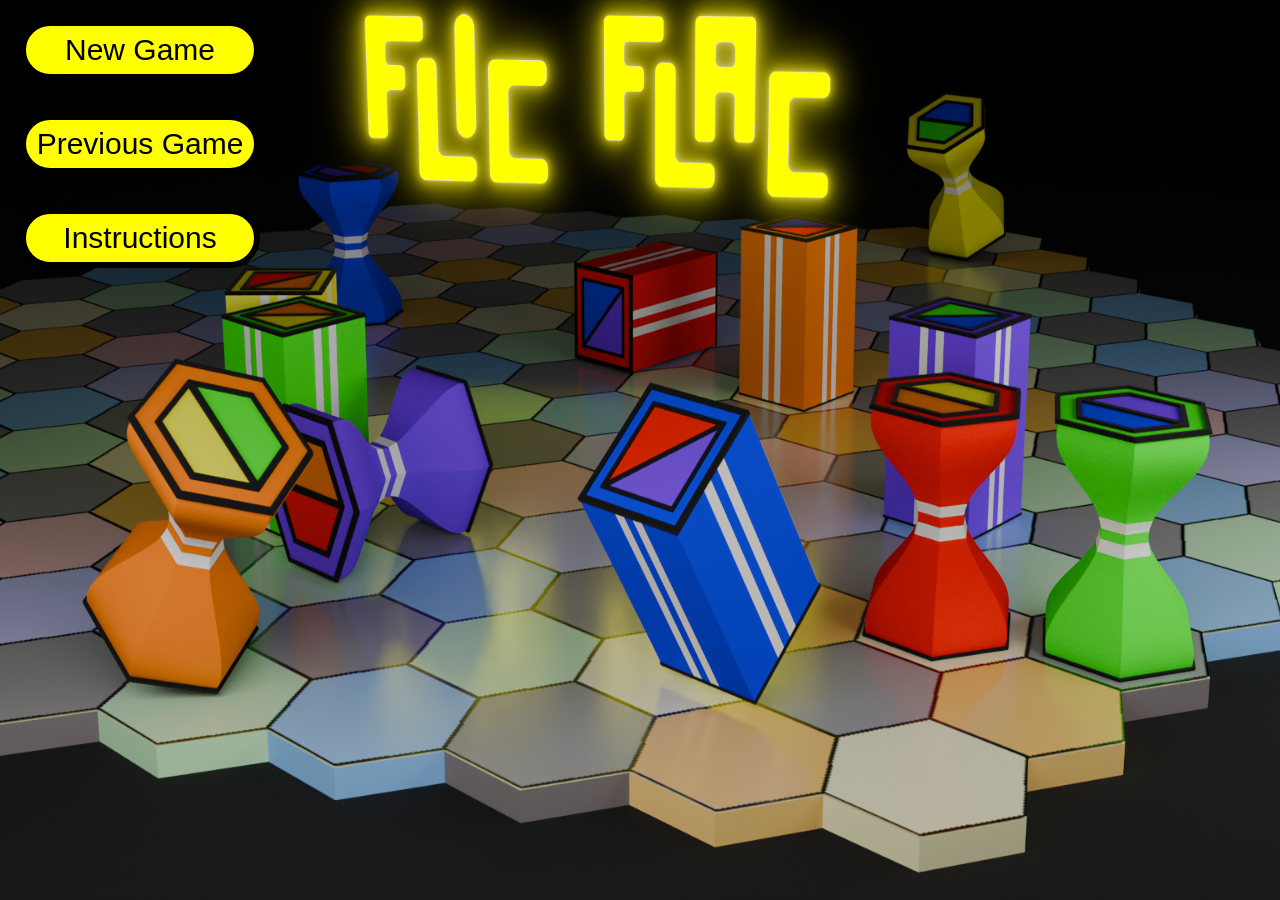
==== commit 8de7da04: "index3.html and FlicFlac-Index with Delete & DeleteAll" ====
--- a/flicflac/client/resources/index.html
+++ b/flicflac/client/resources/index.html
@@ -19,517 +19,27 @@
 
     <link rel="stylesheet" href="./Rules.css" />
   </head>
-  <body onload="LocalStorageRead()">
-    <div id="readResults" class="configParams">
-      <div>
-        <i>1) Enter your name</i><br />
-        <span
-          title="This name is needed by your opponent to establish the game link. This unique, alphanumeric name must be different from your opponents name."
-        >
-          <div id="errorMsg1" class="configErrorMsg">
-            <b>Invalid Name</b><br />
-            Your name should be alphanumeric and at least 3 characters long<br />
-          </div>
-          <div>
-            <label for="myName" class="configLabel">Your Name:</label>
-            <input
-              id="myName"
-              class="configNameValue"
-              type="text"
-              name="myName"
-            />
-          </div>
-        </span>
-      </div>
+  <body>
+    <a href="./index1.html">
+      <button class="myButton" style="margin-right: 2em; width: 8em">
+        New Game
+      </button>
+    </a>
+    <br>
+    <br>
 
-      <div>
-        <i>2) Enter your opponent&apos;s name (or use *** for AI)</i><br />
-        <span
-          title="This unique, alphanumeric name, provided by your opponent, is needed to establish the game link. It must be different from your name. To invoke the AI opponent use ***"
-        >
-          <div id="errorMsg2" class="configErrorMsg">
-            <b>Invalid Name</b><br />
-            Your opponent&apos;s name should be at least 3 characters long, alphanumeric and be different from your name. (*** invokes AI)<br />
-          </div>
-          <div>
-            <label for="oppoName" class="configLabel"
-              >Opponent&apos;s Name:</label
-            >
-            <input
-              id="oppoName"
-              class="configNameValue"
-              type="text"
-              name="oppoName"
-            />
-          </div>
-        </span>
-      </div>
+    <a href="./index3.html">
+      <button class="myButton" style="margin-right: 2em; width: 8em">
+        Previous Game
+      </button>
+    </a>
+    <br>
+    <br>
 
-      <div>
-        <i>3) Select your pieces</i><br />
-        <fieldset>
-          <div>
-            <span
-              title="Select the shape of your pieces. This may be adjusted if both players choose the same shape."
-            >
-              <div id="errorMsg3" class="configErrorMsg">
-                <b>Invalid Piece Shape</b><br />
-                Select either Cylinders or Blocks. <br />
-              </div>
-              <label class="configRadioLabel">
-                Cylinders:
-                <input
-                  type="radio"
-                  id="cylinders"
-                  name="pieceShape"
-                  value="0"
-                  class="configRadio"
-                />
-              </label>
-              <label class="configRadioLabel">
-                &nbsp;&nbsp;&nbsp;&nbsp;Blocks:
-                <input
-                  type="radio"
-                  id="blocks"
-                  name="pieceShape"
-                  value="1"
-                  class="configRadio"
-                />
-              </label>
-            </span>
-          </div>
-        </fieldset>
-      </div>
-
-      <div>
-        <i>4) Select board size</i><br />
-        <fieldset>
-          <div>
-            <span
-              title="Select the best size that suits your screen. The final, negotiated, board size is the smallest of your board size and your opponent's board size."
-            >
-              <div id="errorMsg4" class="configErrorMsg">
-                <b>Invalid Board Size</b><br />
-                Select one of Small, Medium, Large or Extra Large to specify
-                your preferred board size.<br />
-              </div>
-              <label class="configRadioLabel">
-                Small:
-                <input
-                  type="radio"
-                  id="size5"
-                  name="boardSize"
-                  value="5"
-                  class="configRadio"
-                />
-              </label>
-              <label class="configRadioLabel">
-                &nbsp;&nbsp;&nbsp;&nbsp;Medium:
-                <input
-                  type="radio"
-                  id="size6"
-                  name="boardSize"
-                  value="6"
-                  class="configRadio"
-                />
-              </label>
-              <label class="configRadioLabel">
-                &nbsp;&nbsp;&nbsp;&nbsp;Large:
-                <input
-                  type="radio"
-                  id="size7"
-                  name="boardSize"
-                  value="7"
-                  class="configRadio"
-                />
-              </label>
-              <label class="configRadioLabel">
-                &nbsp;&nbsp;&nbsp;&nbsp;Extra Large:
-                <input
-                  type="radio"
-                  id="size8"
-                  name="boardSize"
-                  value="8"
-                  class="configRadio"
-                />
-              </label>
-            </span>
-          </div>
-        </fieldset>
-      </div>
-
-      <i>5) Propose the game parameters</i><br />
-      <div>
-        <table class="borderless">
-          <td class="borderless">
-            <span
-              title="This is the number of captures you need to win. The negotiated version of this parameter is the average between your entry and your opponent's entry. Remember you must win by at least two clear captures."
-            >
-              <div id="errorMsg5A" class="configErrorMsg">
-                <b>Invalid target set as Final Score</b><br />
-                The score to win needs to be set as a non-zero positive
-                integer.<br />
-              </div>
-              <label for="scoreToWin" class="configLabel">Score to Win:</label>
-              <input
-                id="scoreToWin"
-                class="configNumberValue"
-                type="number"
-                name="scoreToWin"
-              />
-            </span>
-          </td>
-          <td class="borderless">
-            <img src="./Flag.png" style="height: 2em; width: auto" />
-          </td>
-          <td class="borderless">
-            <p class="configUnit">(Captures)</p>
-          </td>
-        </table>
-      </div>
-      <div>
-        <table class="borderless">
-          <td class="borderless">
-            <span
-              title="This is the number of seconds allowed for each turn. The negotiated version of this parameter is the average between your entry and your opponent's entry. A resulting value of zero disables this timer"
-            >
-              <div id="errorMsg5B" class="configErrorMsg">
-                <b>Invalid Turn Time</b><br />
-                The turn time must be greater than or equal to zero, <br />
-                representing the maximum time allowed in seconds for each
-                turn.<br />
-                A value of zero disables this timer<br />
-              </div>
-              <label for="turnTime" class="configLabel">Turn Time:</label>
-              <input
-                id="turnTime"
-                class="configNumberValue"
-                type="number"
-                name="turnTime"
-              />
-            </span>
-          </td>
-          <td class="borderless">
-            <img src="./TallTimer.png" style="height: 2em; width: auto" />
-          </td>
-          <td class="borderless">
-            <p class="configUnit">(Seconds)</p>
-          </td>
-        </table>
-      </div>
-      <div>
-        <table class="borderless">
-          <td class="borderless">
-            <span
-              title="This is the number of seconds allowed for an extended turn after a successful capture. The negotiated version of this parameter is the average between your entry and your opponent's entry. A resulting value of zero disables this timer."
-            >
-              <div id="errorMsg5C" class="configErrorMsg">
-                <b>Invalid Captor&apos;s Turn Time</b><br />
-                This captor&apos;s timer must be greater than or equal to
-                zero.<br />
-                It represents the time allowed in seconds for extra turns.<br />
-                A value of zero disables this timer.<br />
-              </div>
-              <label for="captorsTime" class="configLabel"
-                >Captor&apos;s Time:</label
-              >
-              <input
-                id="captorsTime"
-                class="configNumberValue"
-                type="number"
-                name="captorsTime"
-              />
-            </span>
-          </td>
-
-          <td class="borderless">
-            <img src="./PortCullis.png" style="height: 2em; width: auto" />
-          </td>
-          <td class="borderless">
-            <p class="configUnit">(Seconds)</p>
-          </td>
-        </table>
-      </div>
-      <div>
-        <table class="borderless">
-          <td class="borderless">
-            <div id="errorMsg5D" class="configErrorMsg">
-              <b>Invalid Random Event Probability</b><br />
-              This is an integer representing the percentage probability,<br />
-              where 0 <= probability <= 100 <br />
-            </div>
-            <span
-              title="This is the percentage probabilty that a random event will occur. The negotiated version of this parameter is the average between your entry and your opponent's entry. A value of zero prohibits these occurences."
-            >
-              <label for="randEventProb" class="configLabel"
-                >Random Event Probability:</label
-              >
-              <input
-                id="randEventProb"
-                class="configNumberValue"
-                type="number"
-                name="randEventProb"
-              />
-            </span>
-          </td>
-
-          <td class="borderless">
-            <img src="./Bolt.png" style="height: 2em; width: auto" />
-          </td>
-          <td class="borderless">
-            <p class="configUnit">(% Probability)</p>
-          </td>
-        </table>
-      </div>
-      <div id="Index">
-        <button
-          id="playButton"
-          class="myButton"
-          style="margin-right: 2em"
-          onclick="LocalStorageWrite()"
-        >
-          Play
-        </button>
-
-        <a href="./Rules1.html">
-          <button class="myButton" style="margin-right: 2em; width: 8em">
-            Instructions
-          </button>
-        </a>
-      </div>
-    </div>
-
-    <script>
-
-      document.getElementById("size5").addEventListener("click", function () {
-        document.body.style.background = "url('./FlicFlacSize5R.png')";
-        document.body.style.setProperty("background-repeat", "no-repeat");
-      });
-
-      document.getElementById("size6").addEventListener("click", function () {
-        document.body.style.background = "url('./FlicFlacSize6R.png')";
-        document.body.style.setProperty("background-repeat", "no-repeat");
-      });
-
-      document.getElementById("size7").addEventListener("click", function () {
-        document.body.style.background = "url('./FlicFlacSize7R.png')";
-        document.body.style.setProperty("background-repeat", "no-repeat");
-      });
-
-      document.getElementById("size8").addEventListener("click", function () {
-        document.body.style.background = "url('./FlicFlacSize8R.png')";
-        document.body.style.setProperty("background-repeat", "no-repeat");
-      });
-
-      function LocalStorageRead() {
-        var sFlicFlacPlayParams =
-          window.localStorage.getItem("FlicFlac-Params");
-        var sFlicFlacGame2 = window.localStorage.getItem("FlicFlac-Game2");
-
-        var bPlayer2 = true;
-        if (sFlicFlacGame2 == null) {
-          bPlayer2 = false;
-        }
-
-        if (sFlicFlacPlayParams != null) {
-          // We have the object decoded so display on parameters panel,
-          // but if FlicFlac-Game2 exists switch names
-          const oFlicFlac = JSON.parse(sFlicFlacPlayParams);
-          document.getElementById("readResults").style.border =
-            "4px solid blue";
-          if (bPlayer2 == true) {
-            document.getElementById("myName").defaultValue =
-              oFlicFlac.playPams2_Name2;
-            document.getElementById("oppoName").defaultValue =
-              oFlicFlac.playPams1_Name1;
-          } else {
-            document.getElementById("myName").defaultValue =
-              oFlicFlac.playPams1_Name1;
-            document.getElementById("oppoName").defaultValue =
-              oFlicFlac.playPams2_Name2;
-          }
-
-          if (oFlicFlac.playPams3_PieceShape == 0)
-            document.getElementById("cylinders").checked = true;
-          else document.getElementById("blocks").checked = true;
-
-          if (oFlicFlac.playPams4_BoardSize == 5)
-            document.getElementById("size5").checked = true;
-          else if (oFlicFlac.playPams4_BoardSize == 6)
-            document.getElementById("size6").checked = true;
-          else if (oFlicFlac.playPams4_BoardSize == 7)
-            document.getElementById("size7").checked = true;
-          else if (oFlicFlac.playPams4_BoardSize == 8)
-            document.getElementById("size8").checked = true;
-          else;
-          document.getElementById("scoreToWin").defaultValue =
-            oFlicFlac.playPams5_ScoreToWin;
-          document.getElementById("turnTime").defaultValue =
-            oFlicFlac.playPams6_TurnTime;
-          document.getElementById("captorsTime").defaultValue =
-            oFlicFlac.playPams7_CaptorsTime;
-          document.getElementById("randEventProb").defaultValue =
-            oFlicFlac.playPams8_RandEventProb;
-        } else {
-          /* no json object found so suggest some default parameters */
-          console.log(
-            "@@@ Cache for PlayParams not found - suggesting defaults"
-          );
-          document.getElementById("myName").defaultValue = "Player1";
-          document.getElementById("oppoName").defaultValue = "Player2";
-          document.getElementById("cylinders").checked = true;
-          document.getElementById("size8").checked = true;
-          document.getElementById("scoreToWin").defaultValue = 11;
-          document.getElementById("turnTime").defaultValue = 20;
-          document.getElementById("captorsTime").defaultValue = 10;
-          document.getElementById("randEventProb").defaultValue = 1;
-        }
-      }
-
-      function LocalStorageWrite() {
-        console.log("@@@ LocalStorageWrite");
-
-        // validate the new parameters
-
-        var myName = document.getElementById("myName").value;
-        var oppoName = document.getElementById("oppoName").value;
-
-        var checkPieceShapeRadio = document.querySelector(
-          'input[name="pieceShape"]:checked'
-        );
-        var pieceShape = -1;
-        if (checkPieceShapeRadio != null) {
-          pieceShape = checkPieceShapeRadio.value;
-        }
-
-        var checkBoardSizeRadio = document.querySelector(
-          'input[name="boardSize"]:checked'
-        );
-        var boardSize = 0;
-        if (checkBoardSizeRadio != null) {
-          boardSize = checkBoardSizeRadio.value;
-        }
-        var scoreToWin = document.getElementById("scoreToWin").value;
-        var turnTime = document.getElementById("turnTime").value;
-        var captorsTime = document.getElementById("captorsTime").value;
-        var randEventProb = document.getElementById("randEventProb").value;
-
-        var invalidParams = false;
-
-        if ((myName.length < 3) || (isAlphaNumeric(myName) == false)) {
-          document.getElementById("errorMsg1").style.display = "block";
-          invalidParams = true;
-        }
-
-        if (oppoName.localeCompare("***") != 0) { // testing for AI option
-          if ((oppoName.length < 3) || (isAlphaNumeric(oppoName) == false)) {
-            document.getElementById("errorMsg2").style.display = "block";
-            invalidParams = true;
-          }
-        }
-
-        if (myName == oppoName) {
-          document.getElementById("errorMsg2").style.display = "block";
-          invalidParams = true;
-        }
-
-        if (pieceShape != 0 && pieceShape != 1) {
-          document.getElementById("errorMsg3").style.display = "block";
-          invalidParams = true;
-        }
-
-        if (
-          boardSize != 5 &&
-          boardSize != 6 &&
-          boardSize != 7 &&
-          boardSize != 8
-        ) {
-          document.getElementById("errorMsg4").style.display = "block";
-          invalidParams = true;
-        }
-
-        if (scoreToWin < 1) {
-          document.getElementById("errorMsg5A").style.display = "block";
-          invalidParams = true;
-        }
-
-        if (turnTime < 0) {
-          document.getElementById("errorMsg5B").style.display = "block";
-          invalidParams = true;
-        }
-
-        if (captorsTime < 0) {
-          document.getElementById("errorMsg5C").style.display = "block";
-          invalidParams = true;
-        }
-
-        if (randEventProb < 0 || randEventProb > 100) {
-          document.getElementById("errorMsg5D").style.display = "block";
-          invalidParams = true;
-        }
-
-        if (invalidParams == true) {
-          // leave error message(s) showing if one or more paramters invalid
-          document.getElementById("readResults").style.border = "4px solid red";
-          console.log("@@@ Invalid PlayParams detected");
-          return;
-        } else {
-          // infuse new settings into a new PlayParams object
-
-          var oPlayParams = {
-            playPams1_Name1: myName,
-            playPams2_Name2: oppoName,
-            playPams3_PieceShape: pieceShape,
-            playPams4_BoardSize: boardSize,
-            playPams5_ScoreToWin: scoreToWin,
-            playPams6_TurnTime: turnTime,
-            playPams7_CaptorsTime: captorsTime,
-            playPams8_RandEventProb: randEventProb,
-          };
-
-          window.localStorage.removeItem("FlicFlac-Game1"); // remove any previous game for INITIATOR
-          window.localStorage.removeItem("FlicFlac-Game2"); // remove any previous game for RESPONDER
-          if (myName > oppoName) {
-            // we swap oPlayParams here
-            // On same machine and same browser, both indigo sessions will share the ordered PlayerParams
-            // The indigo sessions use FlicFlac-Game1 or FlicFlac-Game2 according to N1 and N2 passed as cookies
-            var tempOurName = oPlayParams.playPams1_Name1;
-            var tempOppoName = oPlayParams.playPams2_Name2;
-            oPlayParams.playPams1_Name1 = tempOppoName;
-            oPlayParams.playPams2_Name2 = tempOurName;
-          }
-
-          // create new string to write as new cache
-          const sOrderedFlicFlacPlayParams = JSON.stringify(oPlayParams);
-
-          window.localStorage.setItem(
-            "FlicFlac-Params",
-            sOrderedFlicFlacPlayParams
-          );
-
-          // relocate to indigo environment ... N1 and N2 are crucial to indigo code
-
-          window.location.href =
-            "./index2.html?N1=" + myName + "&N2=" + oppoName;
-        }
-      }
-    
-      function isAlphaNumeric(str) {
-        var regEx = /^[A-Za-z0-9]+$/i;
-        var bResult = regEx.test(str);
-        return bResult
-      }
-
-    </script>
-    <script>
-      const sse = new EventSource("/refresh/v1/sse");
-      sse.addEventListener("message", (e) => {
-        const msg = JSON.parse(e.data);
-
-        if ("KeepAlive" in msg) console.log("KeepAlive");
-
-        if ("PageRefresh" in msg) location.reload();
-      });
-    </script>
+    <a href="./Rules1.html">
+      <button class="myButton" style="margin-right: 2em; width: 8em">
+        Instructions
+      </button>
+    </a>
   </body>
 </html>
